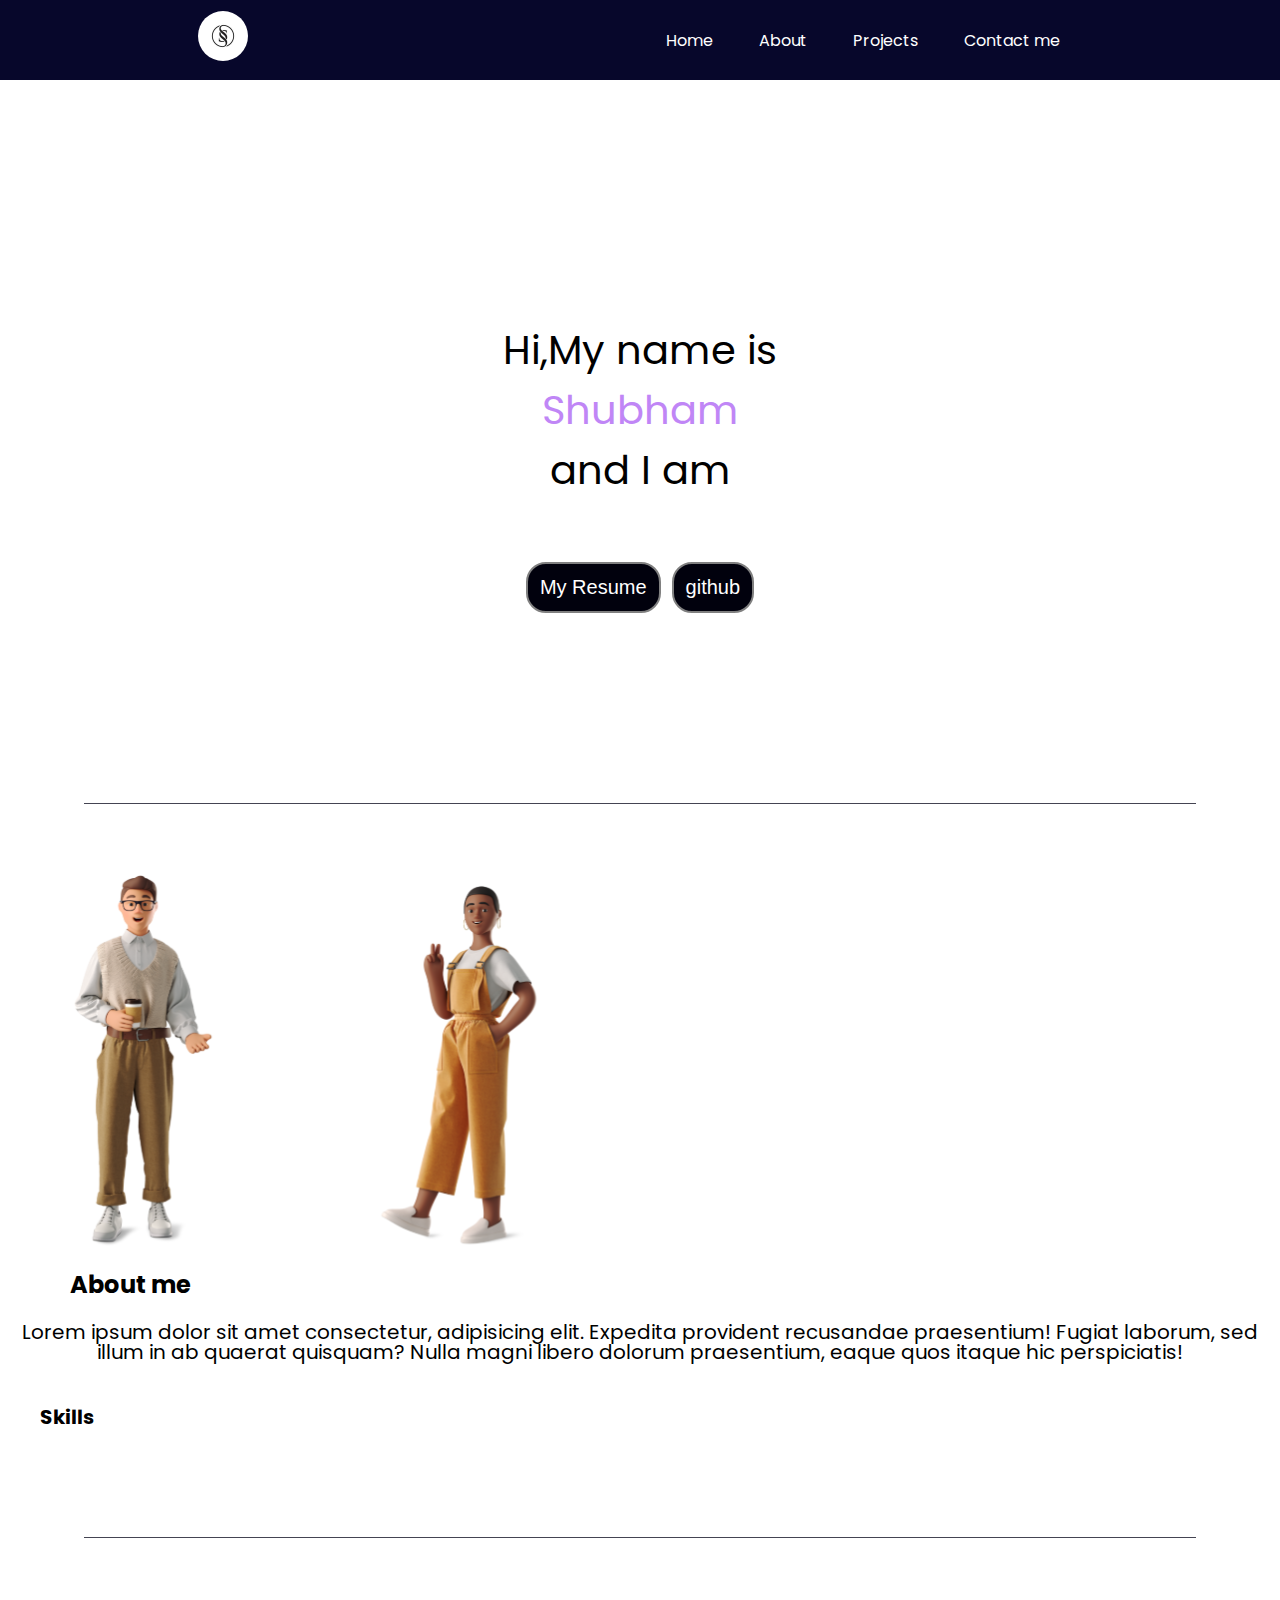
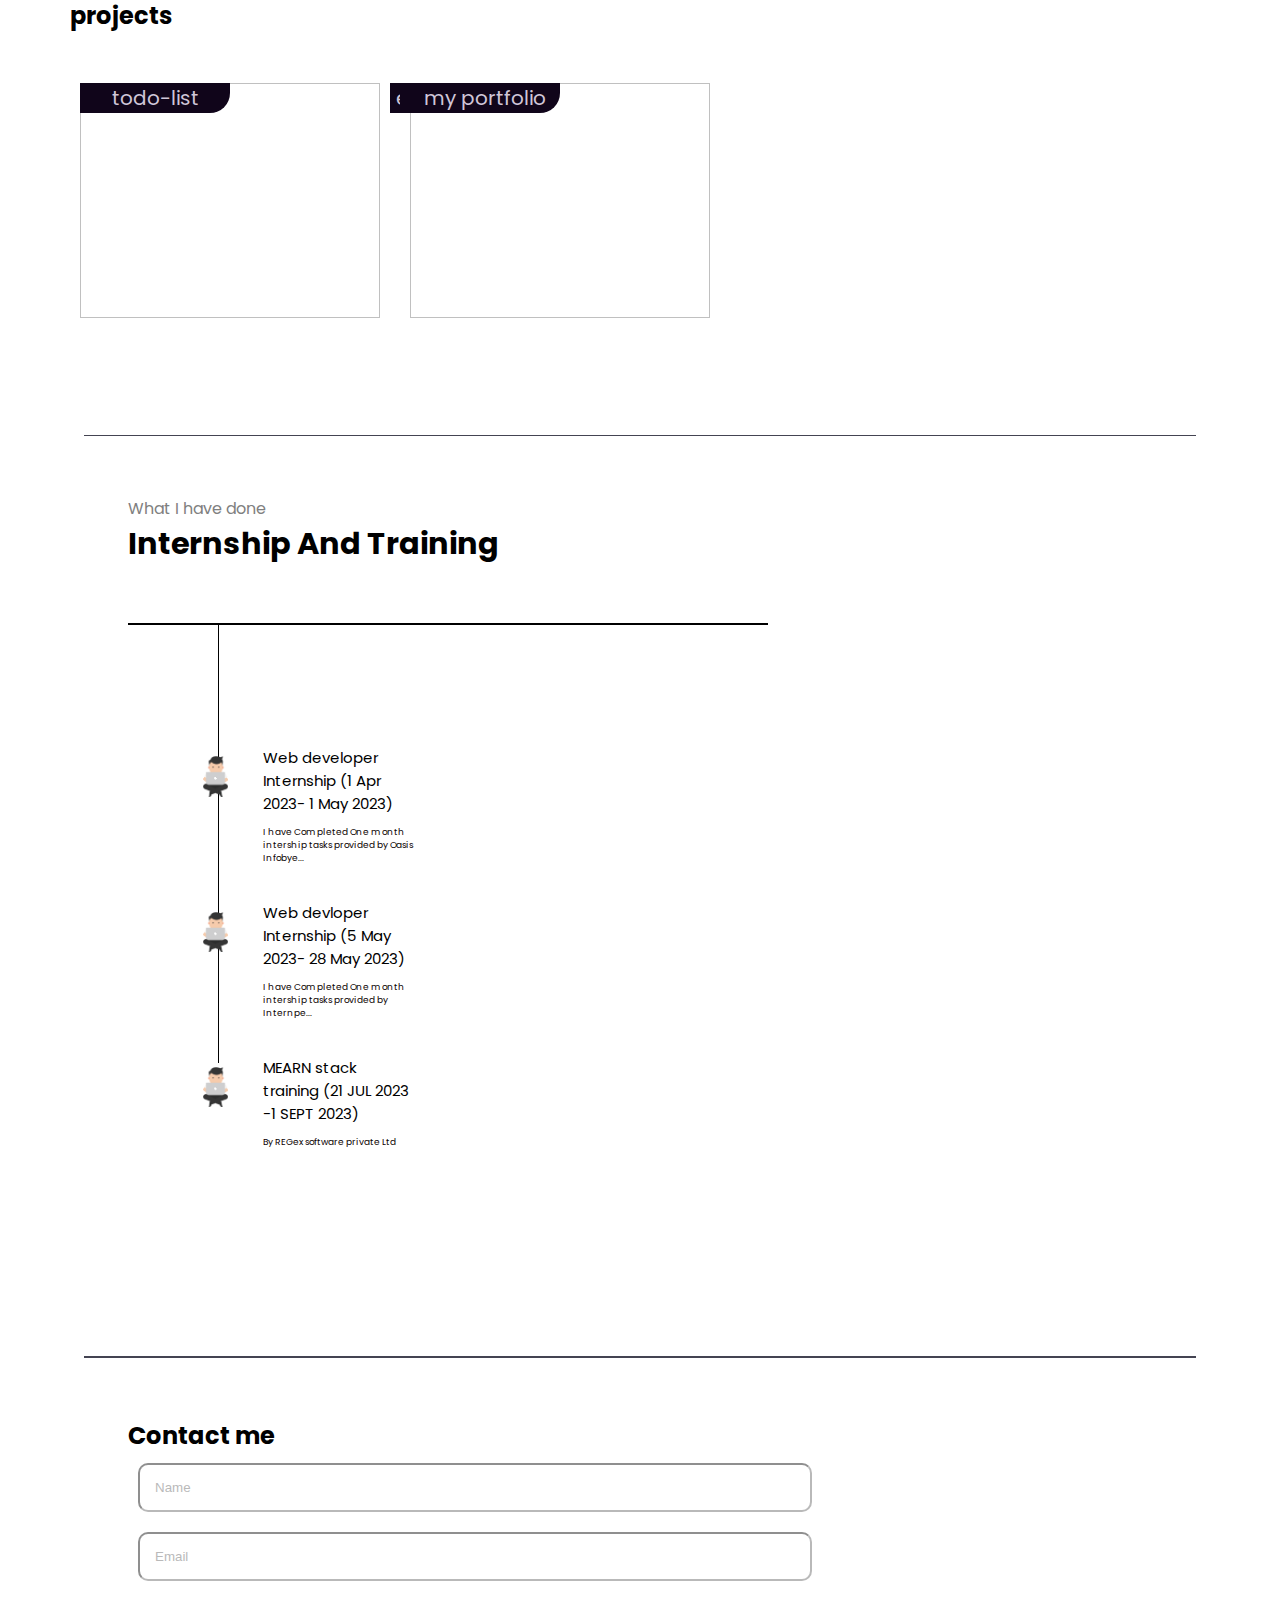
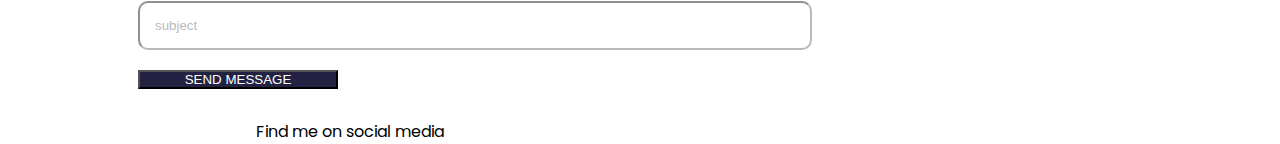
==== index.html @ 64f454f1 "portfolio" ====
<!DOCTYPE html>
<html lang="en">
<head>
    <meta charset="UTF-8">
    <meta http-equiv="X-UA-Compatible" content="IE=edge">
    <meta name="viewport" content="width=device-width, initial-scale=1.0">
    <title> Shubham's Portfolio</title>
           
    <script src="https://kit.fontawesome.com/75111acd86.js" 
    crossorigin="anonymous"></script>
    
    <link rel="preconnect" href="https://fonts.googleapis.com">
  <link rel="preconnect" href="https://fonts.gstatic.com" crossorigin>
  <link href="https://fonts.googleapis.com/css2?family=Poppins:wght@400;600;700&display=swap" rel="stylesheet">
    <link rel="stylesheet" href="portfolio.css">
</head>
<body>

      <!--header-->
    <header>
        <nav>
            <!-- for logo  -->
            <div class="left">
                <img src="logo.jpg" alt="">
                
            </div>
        
            <div class="right">
                <ul>
                    <li><a href="#home">Home</a></li>
                    <li><a href="#about">About</a></li>
                    <li><a href="#pro">Projects</a></li>
                    <li><a href="#contactme">Contact me</a></li>
                   
                </ul>
            </div>
        </nav>
    </header>


    <main>
            <!-- first section -->
        <section class="firstsection" id="home">
            <div class="leftsection">
                 <div> Hi,My name is </div><span class="purple">Shubham</span> 
                <div>and I am </div>
                <span id="element"></span>
                <div class="buttons">
                    <button class="btn" >  My Resume</button>
                    <button class="btn" >  github</button>

                </div>
            </div>
            <div class="rightsection">

                <img class="bgpng" src="https://camo.githubusercontent.com/a4c584bce1c41271485d28f92aaf9f581b3c88b68ca723b6edfd58b4ba988c2b/68747470733a2f2f63646e2e6472696262626c652e636f6d2f75736572732f313138373833362f73637265656e73686f74732f363533393432392f70726f6772616d65722e676966" alt="">
                <!-- <img class="bgpng" src="laptop.png" alt=""> -->

              

            </div>
        </section>

        <hr>

           <!-- middle section -->
        <section class="middlesection" id="about">
            <div>
                <img class="img" src="dev.svg" alt="">
            </div>

            <div>
                <h2>About me</h2>
                <p>Lorem ipsum dolor sit amet consectetur, adipisicing elit. Expedita provident recusandae praesentium! Fugiat laborum, sed illum in
                     ab quaerat quisquam? Nulla magni libero dolorum praesentium, eaque quos itaque hic perspiciatis!</p>
                
                <div class="skills">
                    <h3>Skills</h3>
                      <img src=" https://encrypted-tbn0.gstatic.com/images?q=tbn:ANd9GcSS9v00g4XP1X0sFzxp64FIBSIgchtoRkAZSj_fjzq75u16gd3RcOmWYHJazTTHc6WSt30&usqp=CAU" width="50px" alt="">
                      <img src="https://upload.wikimedia.org/wikipedia/commons/thumb/d/d5/CSS3_logo_and_wordmark.svg/340px-CSS3_logo_and_wordmark.svg.png" width="35px" alt="">
                      <img src="https://encrypted-tbn0.gstatic.com/images?q=tbn:ANd9GcRmNW7XohCY2rlS39deW3NdLZ9fqDgFup26L8UwXfOU&s" width="80px" alt="">
                      <img src="https://encrypted-tbn0.gstatic.com/images?q=tbn:ANd9GcQzqdHSGf24PaSDMDAZAe3RmXcbFrLlKqFUM5IkCUc&s" width="40px" alt="">
                </div>
                
                
            </div>
        </section>

                 <hr>

                 <!-- projects -->
                   <h2 id="pro">projects</h2>
                 <div class="projects" >
                     
                    <div class="project">
                        <div class="tag1">  todo-list </div>
                       <img src="https://foolishdeveloper.com/wp-content/uploads/2021/11/todo-list-javascript.jpg" height="235px" alt="">
                        
                    </div>
                    <div class="project">
                     <div class="tag1"> eccommerce</div>
                     <img src="https://colorlib.com/wp/wp-content/uploads/sites/2/capitalshop-free-template.jpg.webp" alt="">
                    </div>
                    <div class="project">
                     <div class="tag1">tribute</div>
                      <img src="https://colorlib.com/wp/wp-content/uploads/sites/2/constructed-free-template-353x278.jpg" alt="">
                    </div>
                    <div class="project">
                     <div class="tag1">my portfolio</div>
                     <img src="https://miro.medium.com/v2/resize:fit:828/format:webp/0*ZKDB6KSHr5rVBQv9.png" height="235px" alt="">
                    
                    </div>
                    
                </div>
                <hr>

          <!-- second section -->
          <section class="secondsection" >
            <span class="grey">What I have done </span>
            <h1>Internship And Training</h1>

           <div class="box">
             <div class="vertical">
                 <img class="img-top"src="NicePng_chandan-png_2666972.png" alt="">
                 <div class="verticaltitle">
                    Web developer Internship 
                     (1 Apr 2023- 1 May 2023)

                 </div>
                 <div class="verticaldesc">
                     I have Completed One month intership tasks provided 
                     by Oasis Infobye...
                 </div>
             </div>


             <div class="vertical">
                <img class="img-top"src="NicePng_chandan-png_2666972.png" alt="">
                <div class="verticaltitle">
                   Web devloper Internship 
                    (5 May 2023- 28 May 2023)

                </div>
                <div class="verticaldesc">
                    I have Completed One month intership tasks provided 
                    by Internpe...
                </div>
             </div>

                
             <div class="vertical">
                <img class="img-top"src="NicePng_chandan-png_2666972.png" alt="">
                <div class="verticaltitle">
                   MEARN stack training
                   (21 JUL 2023 -1 SEPT 2023)
                </div>
                <div class="verticaldesc">
                    By REGex software private Ltd
                </div>
            </div>
              
            </div>
          </section>
    </main>
        
    <hr>

    <div class="contact" id="contactme">
        <h2>Contact me</h2>
        

        <form action="">
         <input type="text" name="" id="" placeholder="Name">
         <input type="email" name="" id="" placeholder="Email">
         <input type="text" name="" id=""placeholder="subject">
         <button id="btn">SEND MESSAGE</button>
        </form>
         
        <div class="socialmedia">
            <p class="lastpara">Find me on social media</p>
            <i class="fa fa-facebook-official"></i>
            <i class="fa fa-instagram "></i>
            <i class="fa fa-twitter "></i>
            <i class="fa fa-linkedin "></i>

        
        
        </div>

        </div>
    

    
 <!-- for animation  -->
<script src="https://unpkg.com/typed.js@2.0.16/dist/typed.umd.js"></script>
<script>
    var typed = new Typed('#element', {
      strings: ['web developer', 'frontend developer'],
      typeSpeed: 50,
    });
  </script>

    
</body>
</html>
---- portfolio.css ----
*{
    margin: 0;
    padding: 0;
}

body{
    /* background-color: rgb(13, 3, 26); */
    background-color: white;
    color: rgb(252, 250, 250);
    font-family: 'Poppins',sans-serif;
}
nav{
    display: flex;
    justify-content: space-around;
    align-items: center;
    height: 80px;
    background-color: rgb(7, 7, 43);
    
}
nav ul{
    display: flex;
   justify-content: center;
}
nav ul li{
    list-style: none;
    margin: 0 23px;
}
nav ul li a{
    text-decoration: none;
    color: white;

}
 nav ul li a:hover{
    color: rgb(103, 103, 105);
    font-size: 1.04rem;
 }
.left{
    font-size: 1.5rem;
}
.left img{
    border-radius: 40px;
    
}
.firstsection{
    display: flex;
    justify-content: space-around;
    align-items: center;
    margin: 140px 0;    

}
.firstsection >div{
    width:30%;

}

.leftsection{
    font-size:2.5rem ;
    color: black;
  
}
.leftsection .buttons{
    padding: 50px 0px;
}
.leftsection .btn{
    background-color:rgb(1, 1, 13);
    color: white;
    border: 2px solid gray;
    padding: 12px;
    border-radius: 20px;
    font-size: 20px;
     cursor: pointer;
}

.rightsection img{
    width:100%;
    margin: 50px 0;
  

}
.purple{
    color: rgb(192, 134, 246);
}
.grey{
    color: gray;

}
#element{
    color: rgb(113, 71, 152);
}
.secondsection{
    max-width: 80vw;
    margin: auto;
    height: 80vh;
    color: black;
}
.secondsection h1{
    font-size: 1.9rem;
}
 hr{
border: 0;
background: #444452;
height: 1.2px;
margin: 60px 84px;
}
.secondsection .box{
background: black;
width: 60vw;
height: 2px;
margin: 56px 0;
display: flex;

}
.secondsection .vertical{
height: 93px;
width: 1px;
background-color: white;
margin: 0px 7vw;
background-color: black;

}
.img-top{
width: 25px;
position: relative;
top: -50px;
left: -15px;



}
.verticaltitle{
position: relative;
top: 75px;
width: 150px;
font-size: 15px;

 
}
.verticaldesc{
position: relative;
top: 86px;
color: rgb(11, 1, 1);
width: 150px;
font-size: 9px;
}
nav .left img{
width: 50px;
height: 50px;
}
.contact{
    display: flex;
    color: black;
    
}
.contact h2{
    margin-left: 10%;
}

.contact form{
    display: flex;
    flex-direction: column;
    margin-left: 10%;
    margin-bottom: 20px;

   }
   .contact form input{
    margin: 10px;
    width: 100%;
    padding: 15px;
    border-radius: 10px;
    opacity: 0.5;
   }
   .contact .socialmedia{
    margin-left: 20%;
    color: black;
   }
   #btn{
    background-color: #232242;
    width: 200px;
    color: white;
    margin: 10px;
   }
.middlesection{
    display: flex;
    color: black;

}
.middlesection .img{
    width: 500px;
    margin-left: 50px;
}
.middlesection h2{
    margin-bottom: 20px;
    color: black;
}
.middlesection p{
    font-size: 20px;
    line-height: 100%;
    color: black;

}
.projects{
    display: flex;
    flex-wrap: wrap;
    padding: 50px;
    margin-left: 30px;
   
   
}
.project img{
    width: 300px;
    
   margin-right:10px;

}
.tag1{
    position: absolute;
    background-color: rgb(16, 5, 26);
    color:rgb(207, 198, 216);
    width: 150px;
    height: 30px;
    text-align: center;
    font-size: 20px;
    /* background: transparent; */

    border-bottom-right-radius: 20px;
   }
h2{
    margin-left: 70px;
    color: black;
}
.skills {
    margin-top: 40px;
    /* text-align: center; */
    margin-left: 40px;

}
.skills h3{
    font-size: 20px;
    margin-bottom: 20px;
}

@media screen and (max-width: 1400px) {
  body{
    min-width: fit-content;
    
   
  }
  
  .middlesection{
    display: flex;
    flex-direction: column;
  }
   .middlesection p{
    text-align: center;
    margin: 0px 20px 0px 20px;
   }
 
  .box{
   
    flex-direction: column;
   }
   
   .secondsection .vertical{
    height: unset;
   }


  .verticaltitle , .verticaldesc{
    left: 45px;
    
    
  }

  .secondsection .box{
    width: 50vw;
  }

  .secondsection{
    height: 141vh;


  }
  .img-top {
    top: 133px;
  }

 
   .firstsection
   {
    
      flex-direction: column-reverse;
   }  

    .secondsection{
        height: 800px;
    }
  
   .leftsection{
     width: 100% !important;
     display: flex;
     flex-direction: column;
     justify-content: center;
     align-items: center;

   }
   .rightsection{
    width: 500px  !important;
    display: flex;
    justify-content: center;
   }
   .rightsection img{
    width: 45vw;
   }
   .contact{
    display: flex;
    flex-direction: column;
   }
   .contact form{
    width: 50%;
   }
   
   
    /* footer{
    display: none;
   } */
   /* footer{
    margin: 0;
   } */


   
}
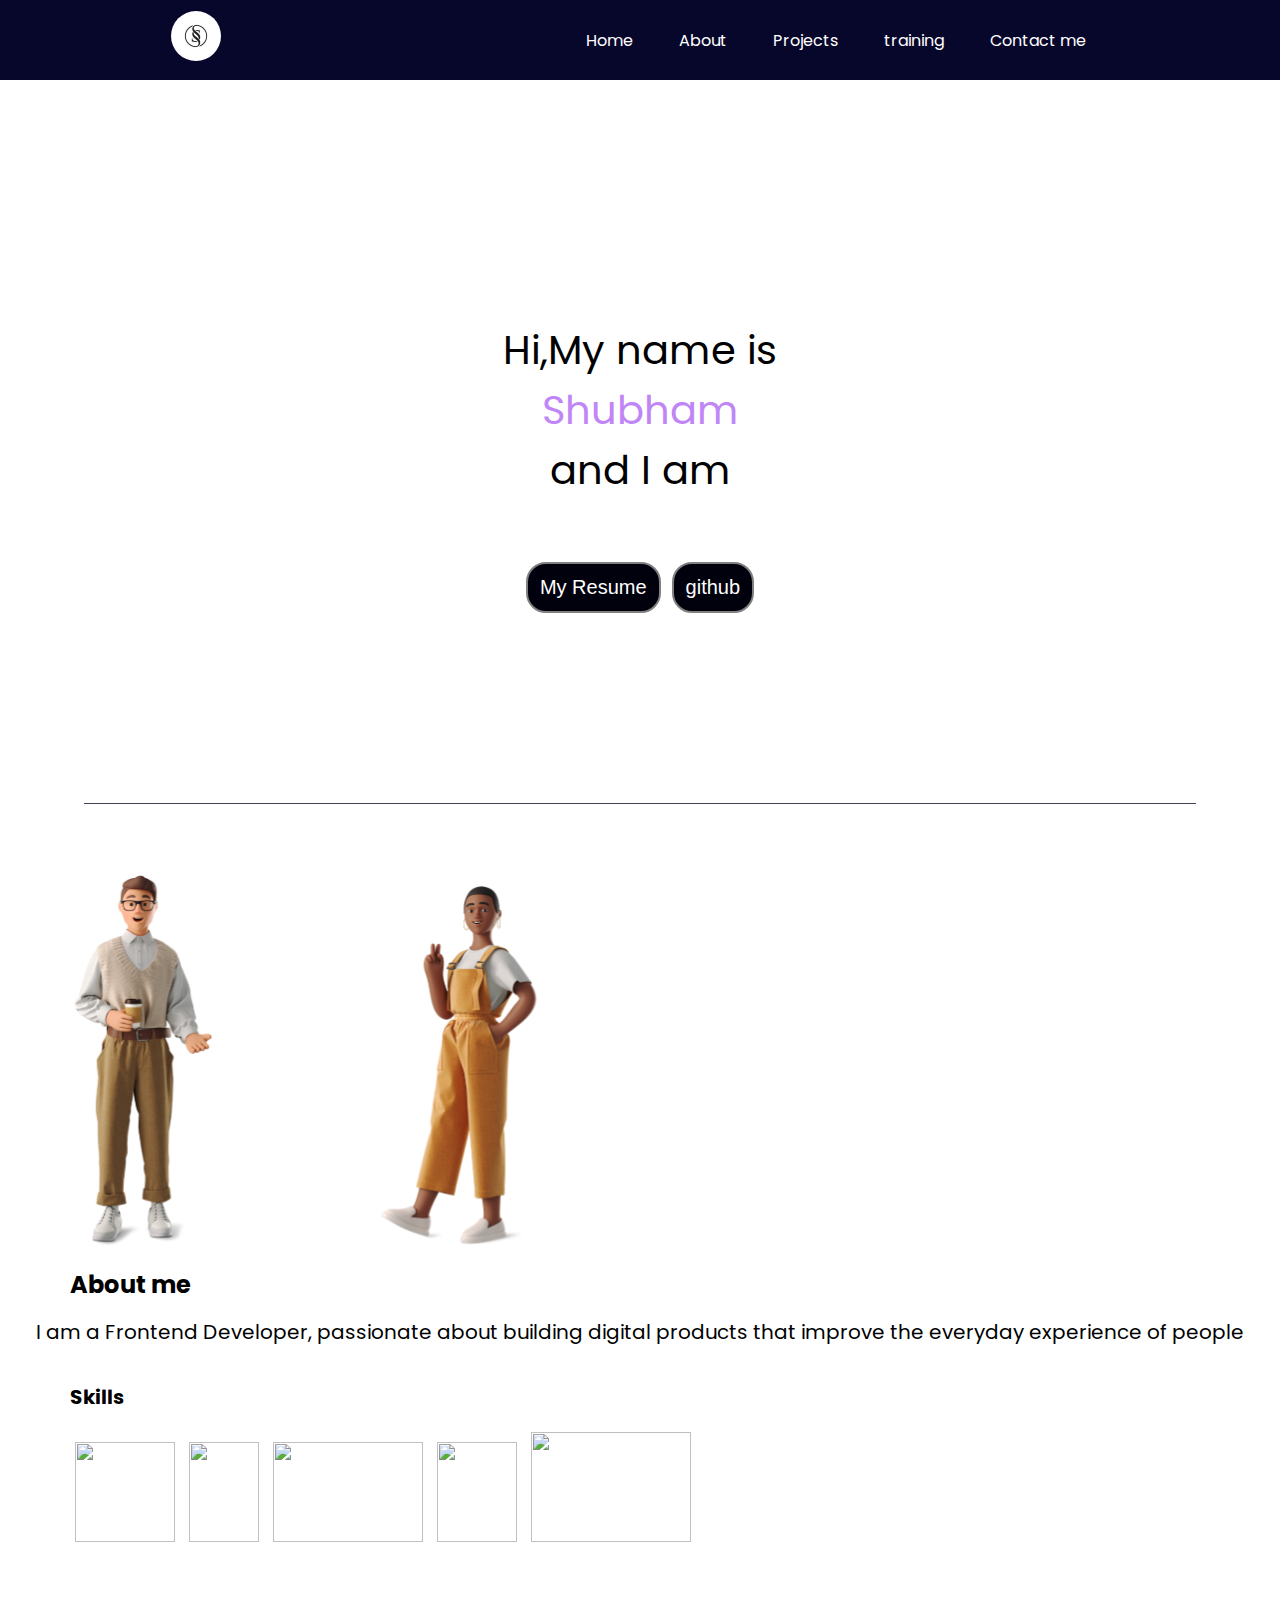
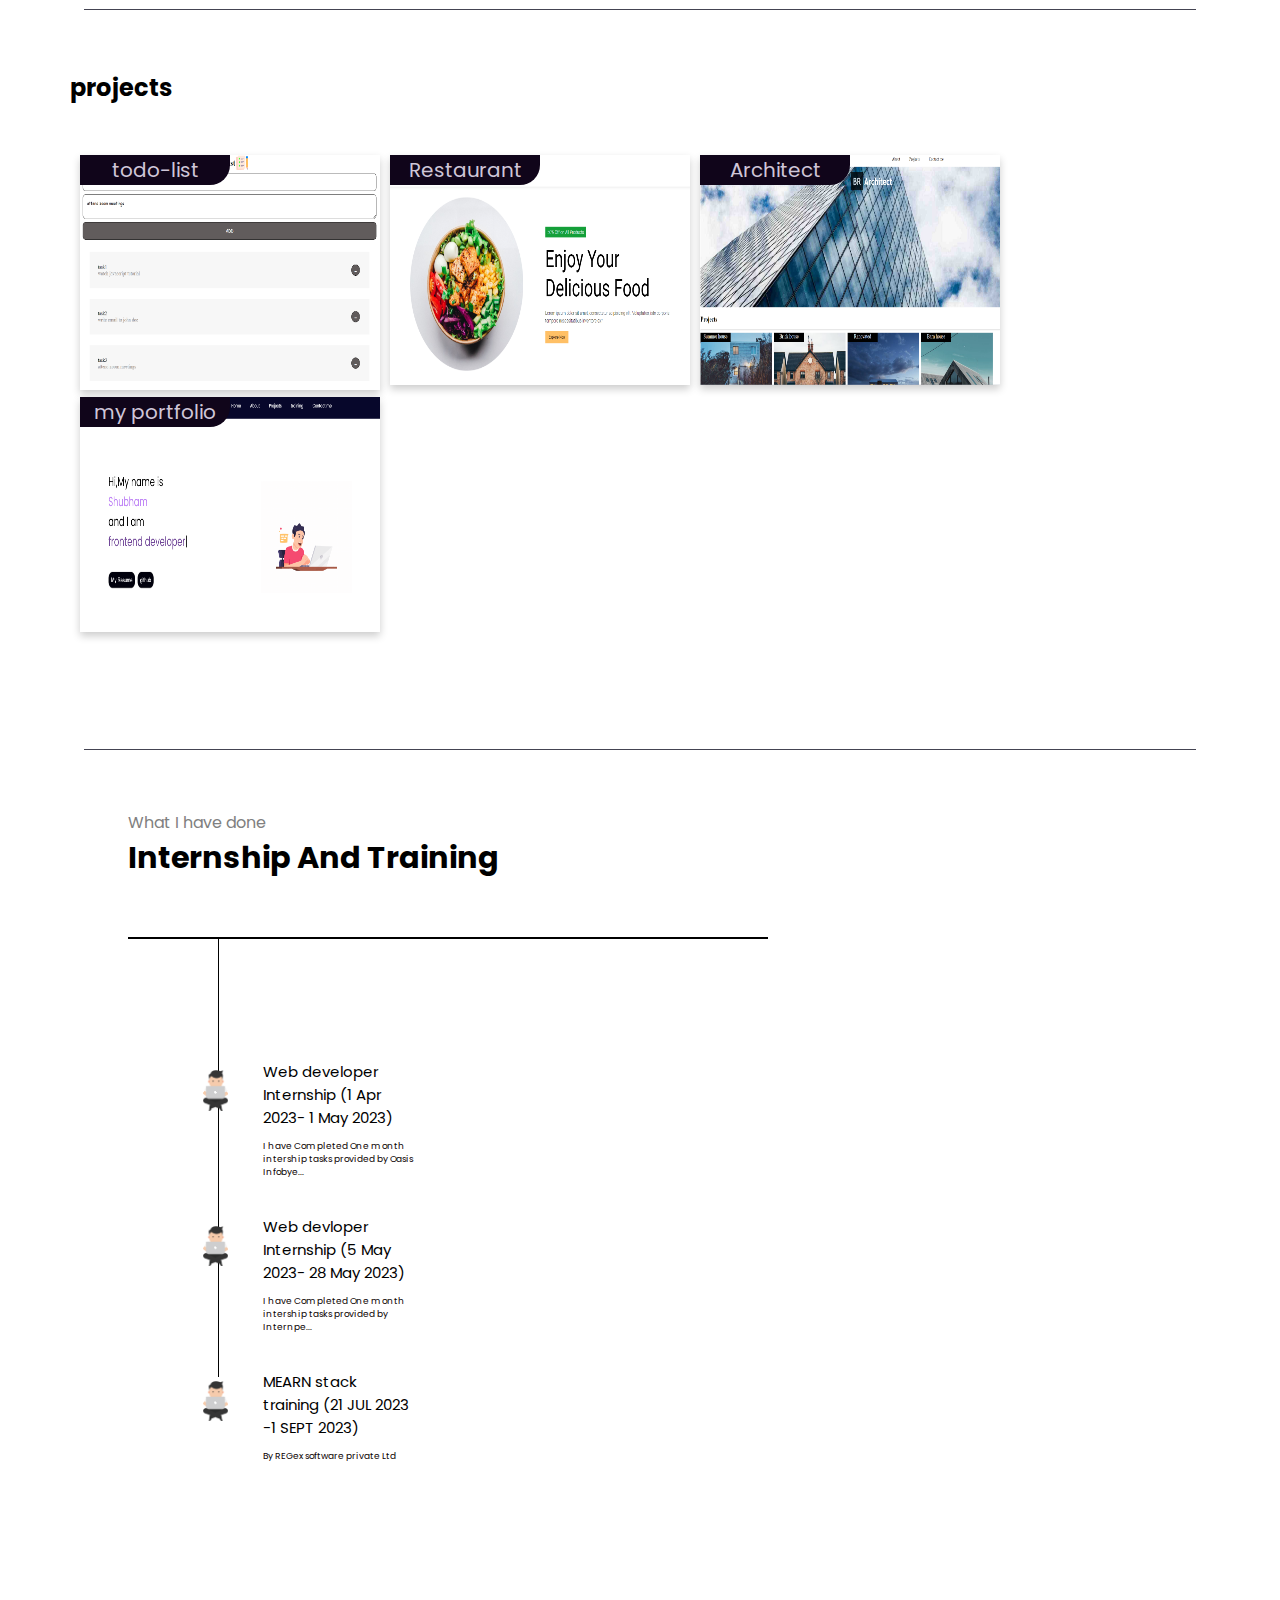
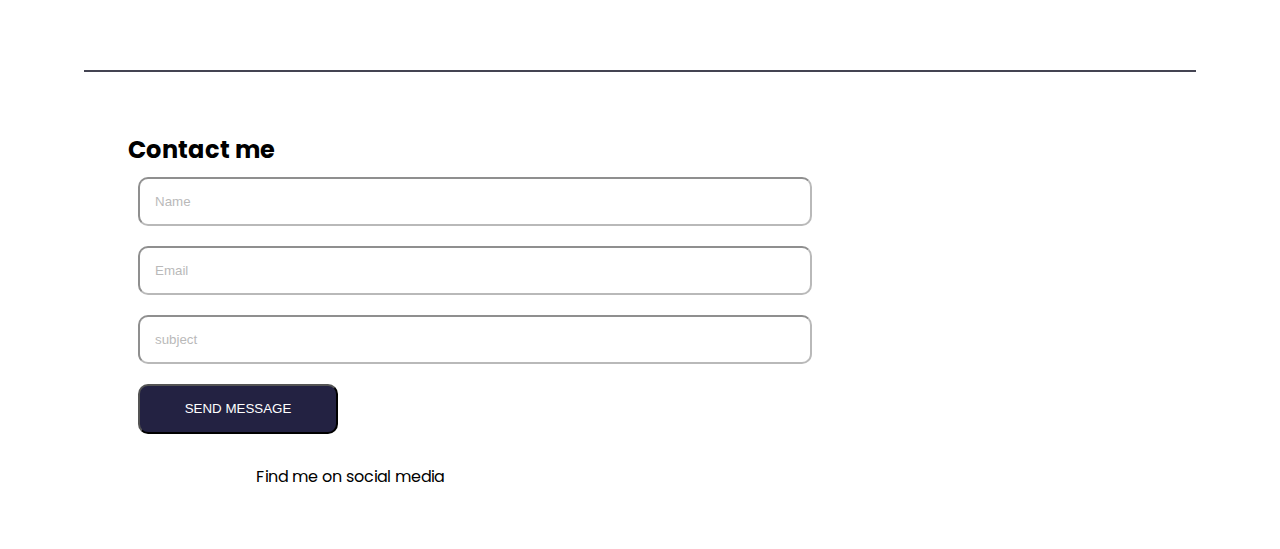
==== commit 4ef7da2e: "myportfolio" ====
--- a/index.html
+++ b/index.html
@@ -5,7 +5,8 @@
     <meta http-equiv="X-UA-Compatible" content="IE=edge">
     <meta name="viewport" content="width=device-width, initial-scale=1.0">
     <title> Shubham's Portfolio</title>
-           
+    
+
     <script src="https://kit.fontawesome.com/75111acd86.js" 
     crossorigin="anonymous"></script>
     
@@ -30,6 +31,7 @@
                     <li><a href="#home">Home</a></li>
                     <li><a href="#about">About</a></li>
                     <li><a href="#pro">Projects</a></li>
+                    <li><a href="#IT">training</a></li>
                     <li><a href="#contactme">Contact me</a></li>
                    
                 </ul>
@@ -46,9 +48,8 @@
                 <div>and I am </div>
                 <span id="element"></span>
                 <div class="buttons">
-                    <button class="btn" >  My Resume</button>
-                    <button class="btn" >  github</button>
-
+                <a href="https://drive.google.com/drive/folders/1egw8C_toEomxu6FBxacOXzfotg_rBlu9" target="_blank"><button class="btn" >  My Resume</button></a> 
+                <a href="https://github.com/shubham99298" target="_blank"><button class="btn" >  github</button></a>
                 </div>
             </div>
             <div class="rightsection">
@@ -69,17 +70,19 @@
                 <img class="img" src="dev.svg" alt="">
             </div>
 
-            <div>
+            <div class="mid">
                 <h2>About me</h2>
-                <p>Lorem ipsum dolor sit amet consectetur, adipisicing elit. Expedita provident recusandae praesentium! Fugiat laborum, sed illum in
-                     ab quaerat quisquam? Nulla magni libero dolorum praesentium, eaque quos itaque hic perspiciatis!</p>
+                <p> I am a Frontend Developer, passionate about building digital products that improve 
+                    the everyday experience of people
+                </p>
                 
                 <div class="skills">
                     <h3>Skills</h3>
-                      <img src=" https://encrypted-tbn0.gstatic.com/images?q=tbn:ANd9GcSS9v00g4XP1X0sFzxp64FIBSIgchtoRkAZSj_fjzq75u16gd3RcOmWYHJazTTHc6WSt30&usqp=CAU" width="50px" alt="">
-                      <img src="https://upload.wikimedia.org/wikipedia/commons/thumb/d/d5/CSS3_logo_and_wordmark.svg/340px-CSS3_logo_and_wordmark.svg.png" width="35px" alt="">
-                      <img src="https://encrypted-tbn0.gstatic.com/images?q=tbn:ANd9GcRmNW7XohCY2rlS39deW3NdLZ9fqDgFup26L8UwXfOU&s" width="80px" alt="">
-                      <img src="https://encrypted-tbn0.gstatic.com/images?q=tbn:ANd9GcQzqdHSGf24PaSDMDAZAe3RmXcbFrLlKqFUM5IkCUc&s" width="40px" alt="">
+                      <img src=" https://encrypted-tbn0.gstatic.com/images?q=tbn:ANd9GcSS9v00g4XP1X0sFzxp64FIBSIgchtoRkAZSj_fjzq75u16gd3RcOmWYHJazTTHc6WSt30&usqp=CAU" width="100px" height="100px" alt="">
+                      <img src="https://upload.wikimedia.org/wikipedia/commons/thumb/d/d5/CSS3_logo_and_wordmark.svg/340px-CSS3_logo_and_wordmark.svg.png" width="70px" height="100px" alt="">
+                      <img src="https://encrypted-tbn0.gstatic.com/images?q=tbn:ANd9GcRmNW7XohCY2rlS39deW3NdLZ9fqDgFup26L8UwXfOU&s" width="150px" height="100px" alt="">
+                      <img src="https://encrypted-tbn0.gstatic.com/images?q=tbn:ANd9GcQzqdHSGf24PaSDMDAZAe3RmXcbFrLlKqFUM5IkCUc&s" width="80px" height="100px" alt="">
+                      <img src="https://encrypted-tbn0.gstatic.com/images?q=tbn:ANd9GcQ0fX20XZ9WcCiM-_EINcthKnrldIsA2nNKAi77uAVmuxheapimECkmuEs2xebuUDx24s0&usqp=CAU"  width="160px" height="110px"alt="">
                 </div>
                 
                 
@@ -94,20 +97,20 @@
                      
                     <div class="project">
                         <div class="tag1">  todo-list </div>
-                       <img src="https://foolishdeveloper.com/wp-content/uploads/2021/11/todo-list-javascript.jpg" height="235px" alt="">
+                       <img src="project1.png" height="235px" alt="">
                         
                     </div>
                     <div class="project">
-                     <div class="tag1"> eccommerce</div>
-                     <img src="https://colorlib.com/wp/wp-content/uploads/sites/2/capitalshop-free-template.jpg.webp" alt="">
-                    </div>
-                    <div class="project">
-                     <div class="tag1">tribute</div>
-                      <img src="https://colorlib.com/wp/wp-content/uploads/sites/2/constructed-free-template-353x278.jpg" alt="">
+                     <div class="tag1">Restaurant</div>
+                     <img src="project2.png" height="230px" alt="">
+                    </div>
+                    <div class="project">
+                     <div class="tag1">Architect</div>
+                      <img src="project3.png"  height="230px" alt="">
                     </div>
                     <div class="project">
                      <div class="tag1">my portfolio</div>
-                     <img src="https://miro.medium.com/v2/resize:fit:828/format:webp/0*ZKDB6KSHr5rVBQv9.png" height="235px" alt="">
+                     <img src="project4.png" height="235px" alt="">
                     
                     </div>
                     
@@ -115,7 +118,7 @@
                 <hr>
 
           <!-- second section -->
-          <section class="secondsection" >
+          <section class="secondsection" id="IT" >
             <span class="grey">What I have done </span>
             <h1>Internship And Training</h1>
 
@@ -169,20 +172,21 @@
         <h2>Contact me</h2>
         
 
-        <form action="">
-         <input type="text" name="" id="" placeholder="Name">
-         <input type="email" name="" id="" placeholder="Email">
+        
+        <form >
+         <input type="text" name="" id="" placeholder="Name" required>
+         <input type="email" name="" id="" placeholder="Email" required>
          <input type="text" name="" id=""placeholder="subject">
          <button id="btn">SEND MESSAGE</button>
         </form>
          
         <div class="socialmedia">
             <p class="lastpara">Find me on social media</p>
-            <i class="fa fa-facebook-official"></i>
-            <i class="fa fa-instagram "></i>
-            <i class="fa fa-twitter "></i>
-            <i class="fa fa-linkedin "></i>
-
+           <a href="https://www.facebook.com" > <i class="fa fa-facebook-official" style="font-size: 40px; margin: 10px;  "> </i></a> 
+           <a href="https://www.instagram.com/"> <i class="fa fa-instagram" style="font-size: 40px; margin: 10px; color: rgb(173, 68, 86); "></i></a>
+           <a href="https://twitter.com/home"> <i class="fa fa-twitter " style="font-size: 40px; margin: 10px; color: rgb(71, 71, 147);"></i></a>
+         
+        <a href="https://www.linkedin.com/in/shubham-kumar-sharma-a19388216/"><i class="fa fa-linkedin" style="font-size: 40px; margin: 10px; color: rgb(43, 89, 104);"></i></a>
         
         
         </div>
@@ -192,12 +196,15 @@
 
     
  <!-- for animation  -->
+ 
 <script src="https://unpkg.com/typed.js@2.0.16/dist/typed.umd.js"></script>
 <script>
     var typed = new Typed('#element', {
       strings: ['web developer', 'frontend developer'],
       typeSpeed: 50,
     });
+
+      
   </script>
 
     
--- a/portfolio.css
+++ b/portfolio.css
@@ -176,6 +176,8 @@
    #btn{
     background-color: #232242;
     width: 200px;
+    height: 50px;
+    border-radius: 10px;
     color: white;
     margin: 10px;
    }
@@ -196,6 +198,8 @@
     font-size: 20px;
     line-height: 100%;
     color: black;
+    margin-left: 70px;
+
 
 }
 .projects{
@@ -210,6 +214,8 @@
     width: 300px;
     
    margin-right:10px;
+   /* border: 1px solid gray ; */
+   box-shadow:  0 4px 8px 0 rgba(0,0,0,0.2);
 
 }
 .tag1{
@@ -231,12 +237,16 @@
 .skills {
     margin-top: 40px;
     /* text-align: center; */
-    margin-left: 40px;
+    margin-left: 70px;
+    
 
 }
 .skills h3{
     font-size: 20px;
     margin-bottom: 20px;
+}
+.skills img{
+    margin: 0 5px;
 }
 
 @media screen and (max-width: 1400px) {
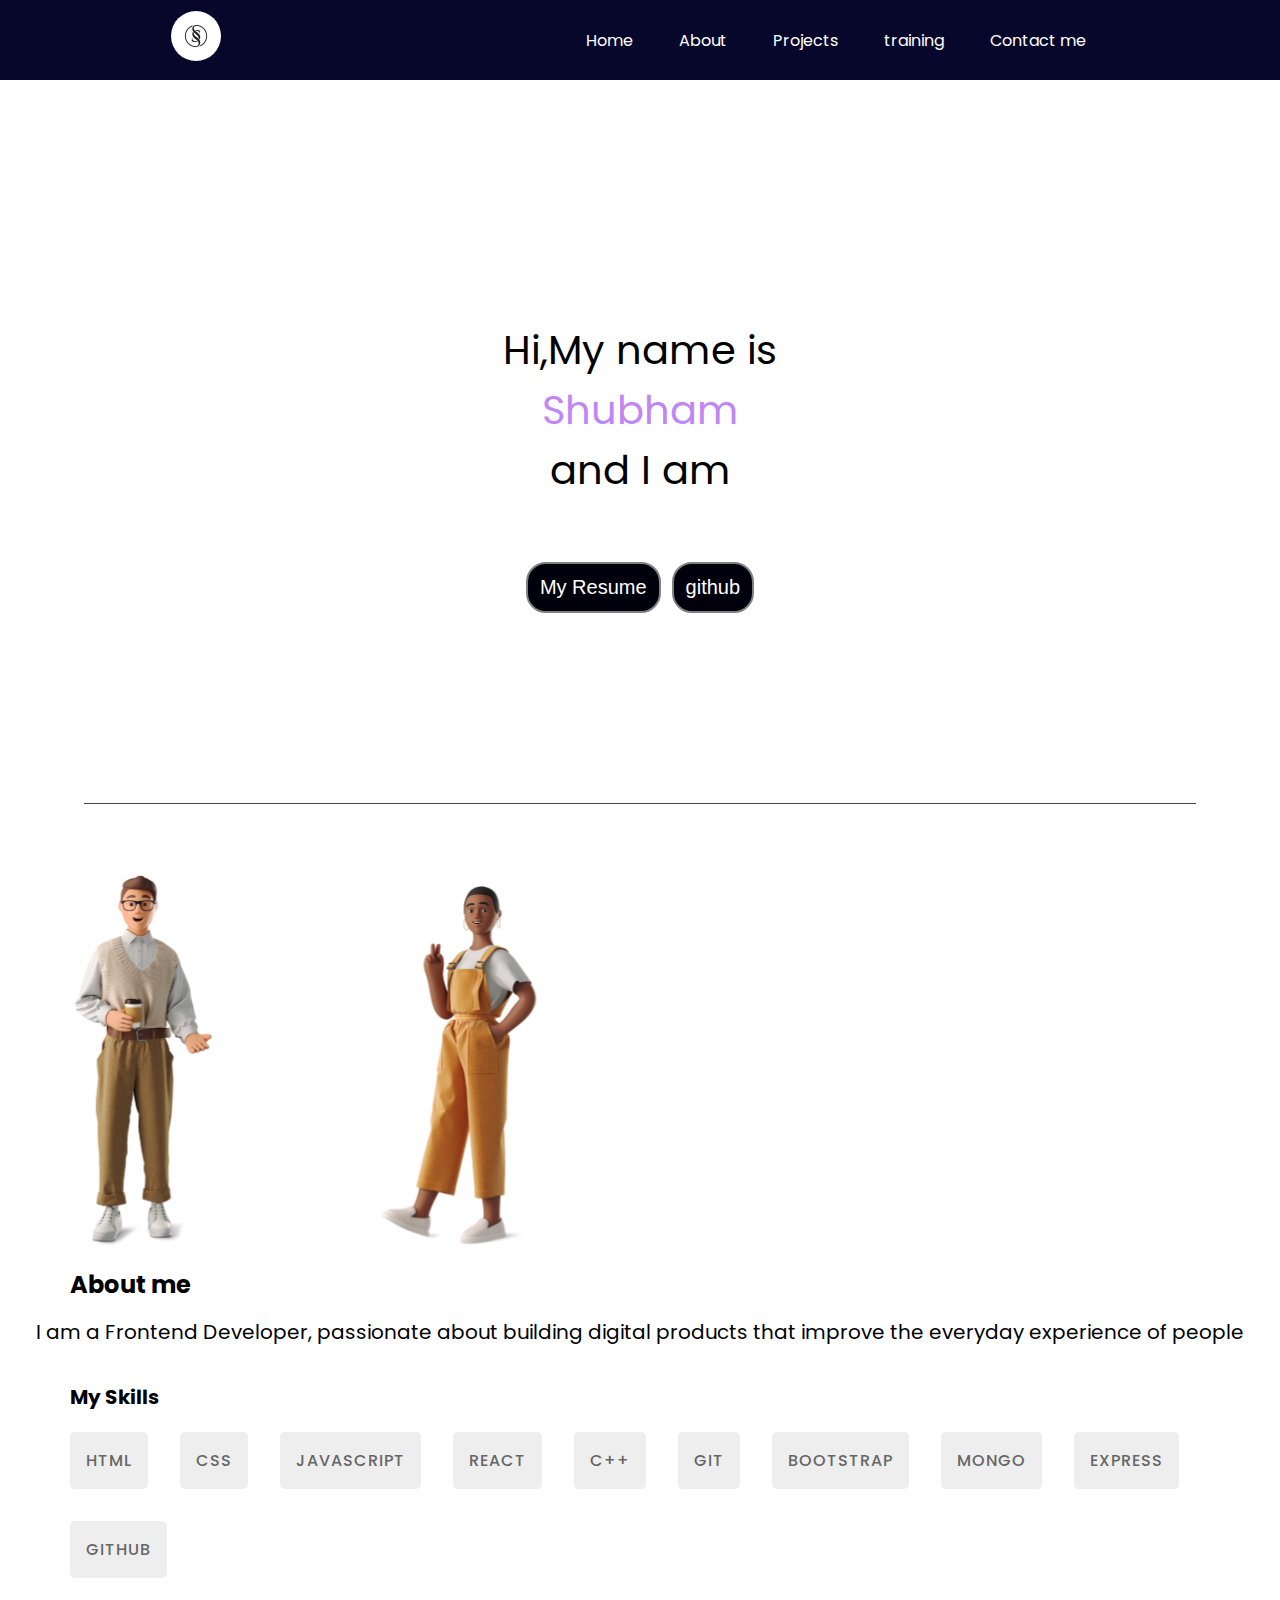
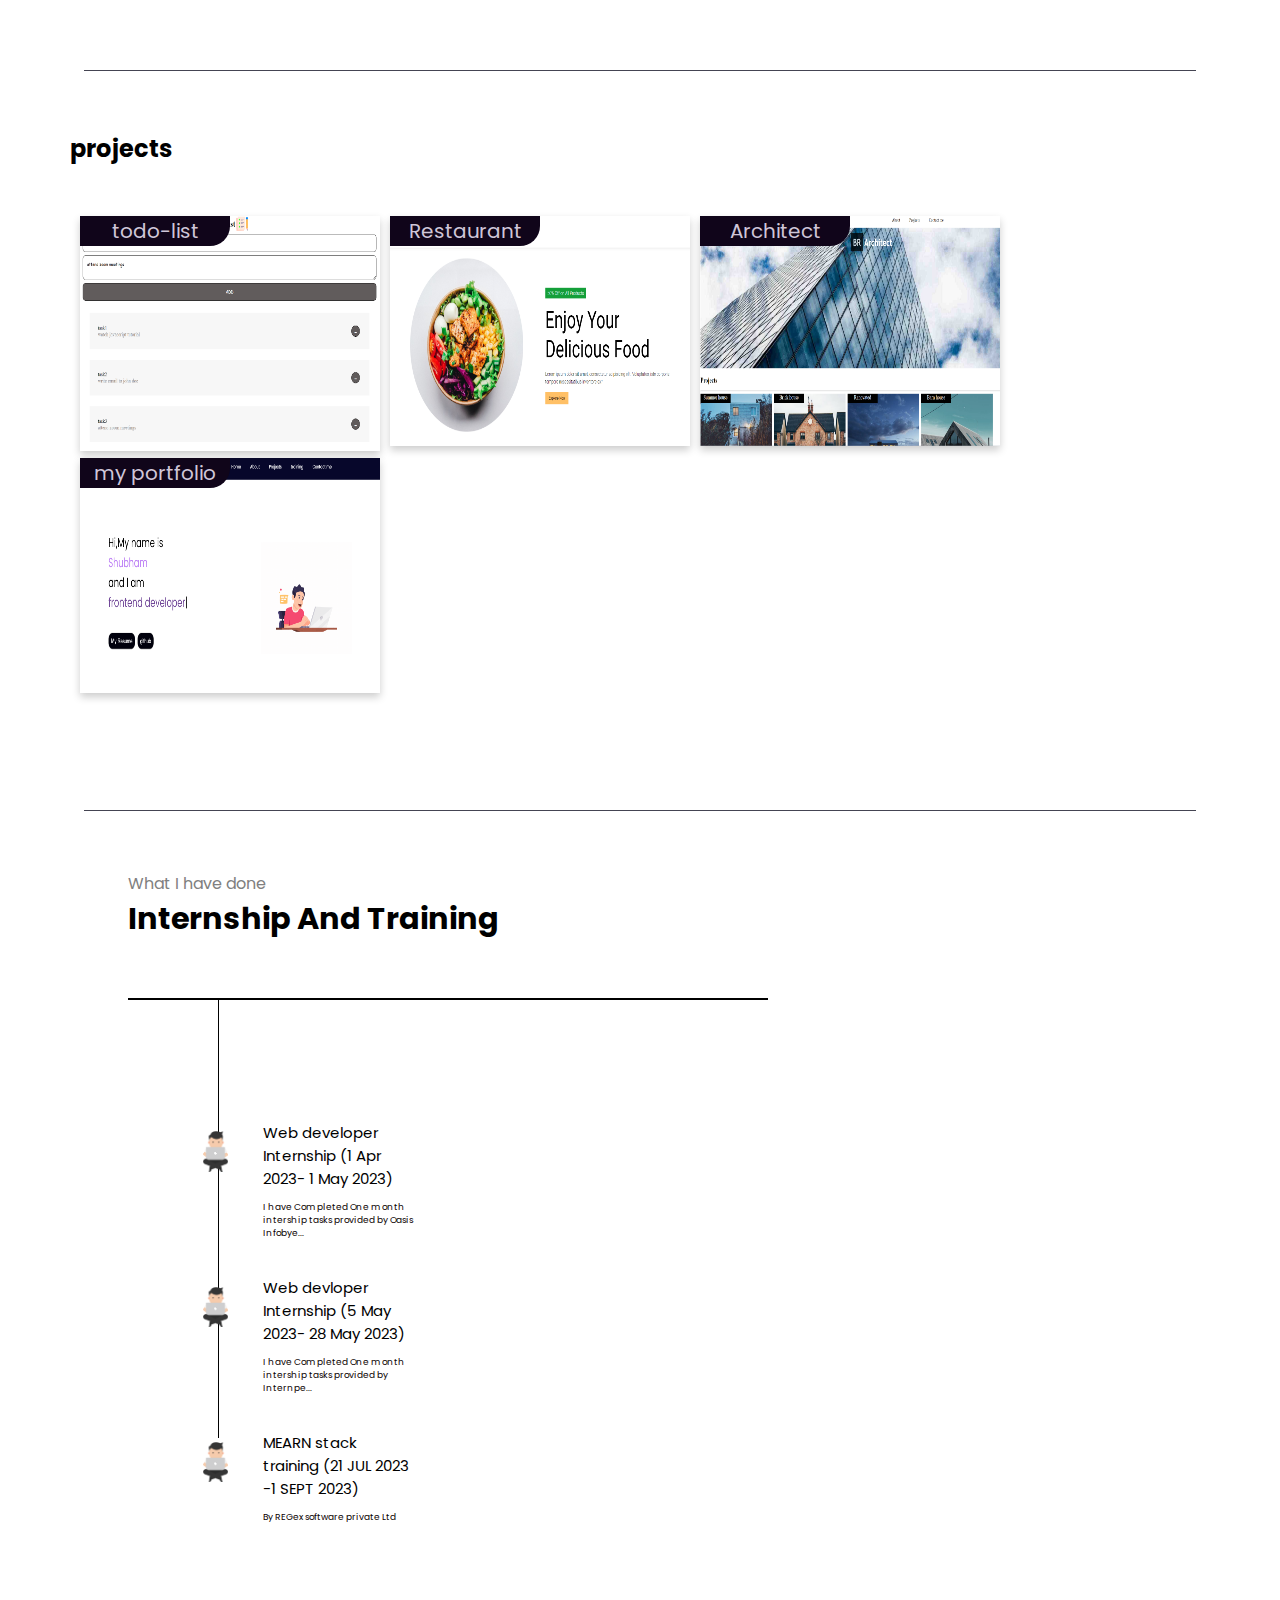
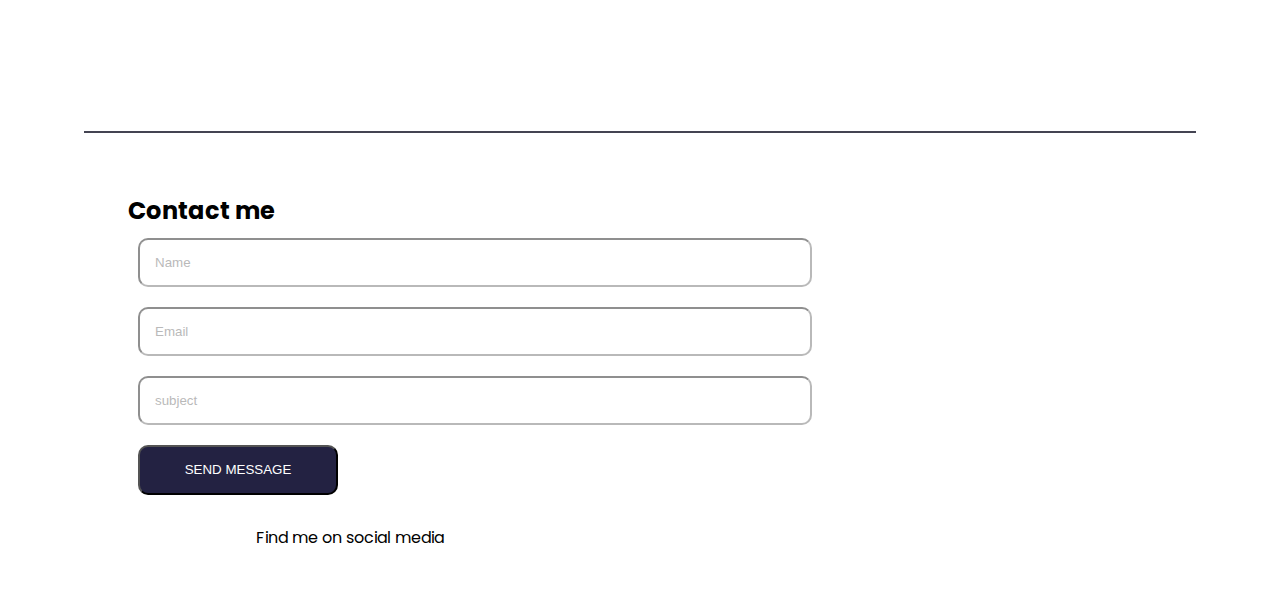
==== commit 253c221a: "portfolio" ====
--- a/index.html
+++ b/index.html
@@ -4,6 +4,7 @@
     <meta charset="UTF-8">
     <meta http-equiv="X-UA-Compatible" content="IE=edge">
     <meta name="viewport" content="width=device-width, initial-scale=1.0">
+    <meta name="google-site-verification" content="9yphw4gdTj6o2eF25hhFSk9VYmwEzTuxfteB_8mxqes" />
     <title> Shubham's Portfolio</title>
     
 
@@ -75,14 +76,24 @@
                 <p> I am a Frontend Developer, passionate about building digital products that improve 
                     the everyday experience of people
                 </p>
-                
+              
                 <div class="skills">
-                    <h3>Skills</h3>
-                      <img src=" https://encrypted-tbn0.gstatic.com/images?q=tbn:ANd9GcSS9v00g4XP1X0sFzxp64FIBSIgchtoRkAZSj_fjzq75u16gd3RcOmWYHJazTTHc6WSt30&usqp=CAU" width="100px" height="100px" alt="">
-                      <img src="https://upload.wikimedia.org/wikipedia/commons/thumb/d/d5/CSS3_logo_and_wordmark.svg/340px-CSS3_logo_and_wordmark.svg.png" width="70px" height="100px" alt="">
-                      <img src="https://encrypted-tbn0.gstatic.com/images?q=tbn:ANd9GcRmNW7XohCY2rlS39deW3NdLZ9fqDgFup26L8UwXfOU&s" width="150px" height="100px" alt="">
-                      <img src="https://encrypted-tbn0.gstatic.com/images?q=tbn:ANd9GcQzqdHSGf24PaSDMDAZAe3RmXcbFrLlKqFUM5IkCUc&s" width="80px" height="100px" alt="">
-                      <img src="https://encrypted-tbn0.gstatic.com/images?q=tbn:ANd9GcQ0fX20XZ9WcCiM-_EINcthKnrldIsA2nNKAi77uAVmuxheapimECkmuEs2xebuUDx24s0&usqp=CAU"  width="160px" height="110px"alt="">
+                    <h3 class="heading-quaternary about__heading-quaternary">
+                        My Skills
+                      </h3>
+                      <ul class="about__skills">
+                        <li class="about__skill">html</li>
+                        <li class="about__skill">css</li>
+                        <li class="about__skill">javascript</li>
+                        <li class="about__skill">react</li>
+                        <li class="about__skill">c++</li>
+                        <li class="about__skill">git</li>
+                        <li class="about__skill">Bootstrap</li>
+                        <li class="about__skill">Mongo</li>
+                        <li class="about__skill">Express</li>
+                        <li class="about__skill">github</li>
+                       
+                      </ul>
                 </div>
                 
                 
@@ -98,7 +109,7 @@
                     <div class="project">
                         <div class="tag1">  todo-list </div>
                        <img src="project1.png" height="235px" alt="">
-                        
+
                     </div>
                     <div class="project">
                      <div class="tag1">Restaurant</div>
--- a/portfolio.css
+++ b/portfolio.css
@@ -238,6 +238,7 @@
     margin-top: 40px;
     /* text-align: center; */
     margin-left: 70px;
+     
     
 
 }
@@ -245,10 +246,30 @@
     font-size: 20px;
     margin-bottom: 20px;
 }
-.skills img{
-    margin: 0 5px;
-}
-
+
+
+.about__skill {
+    font-size: 1rem;
+    text-transform: uppercase;
+    letter-spacing: 1px;
+    padding: 1rem 1rem;
+    margin-right: 2rem;
+    margin-bottom: 2rem;
+    list-style: none;
+  
+    background: #eee;
+    color: #666;
+    border-radius: 5px;
+    font-weight: 500;
+  }
+  .about__skills {
+    display: flex;
+    flex-wrap: wrap;
+  }
+  .about__skills li:hover{
+    color: white;
+    background-color: rgb(17, 6, 28);
+  }
 @media screen and (max-width: 1400px) {
   body{
     min-width: fit-content;
@@ -328,7 +349,7 @@
    .contact form{
     width: 50%;
    }
-   
+
    
     /* footer{
     display: none;
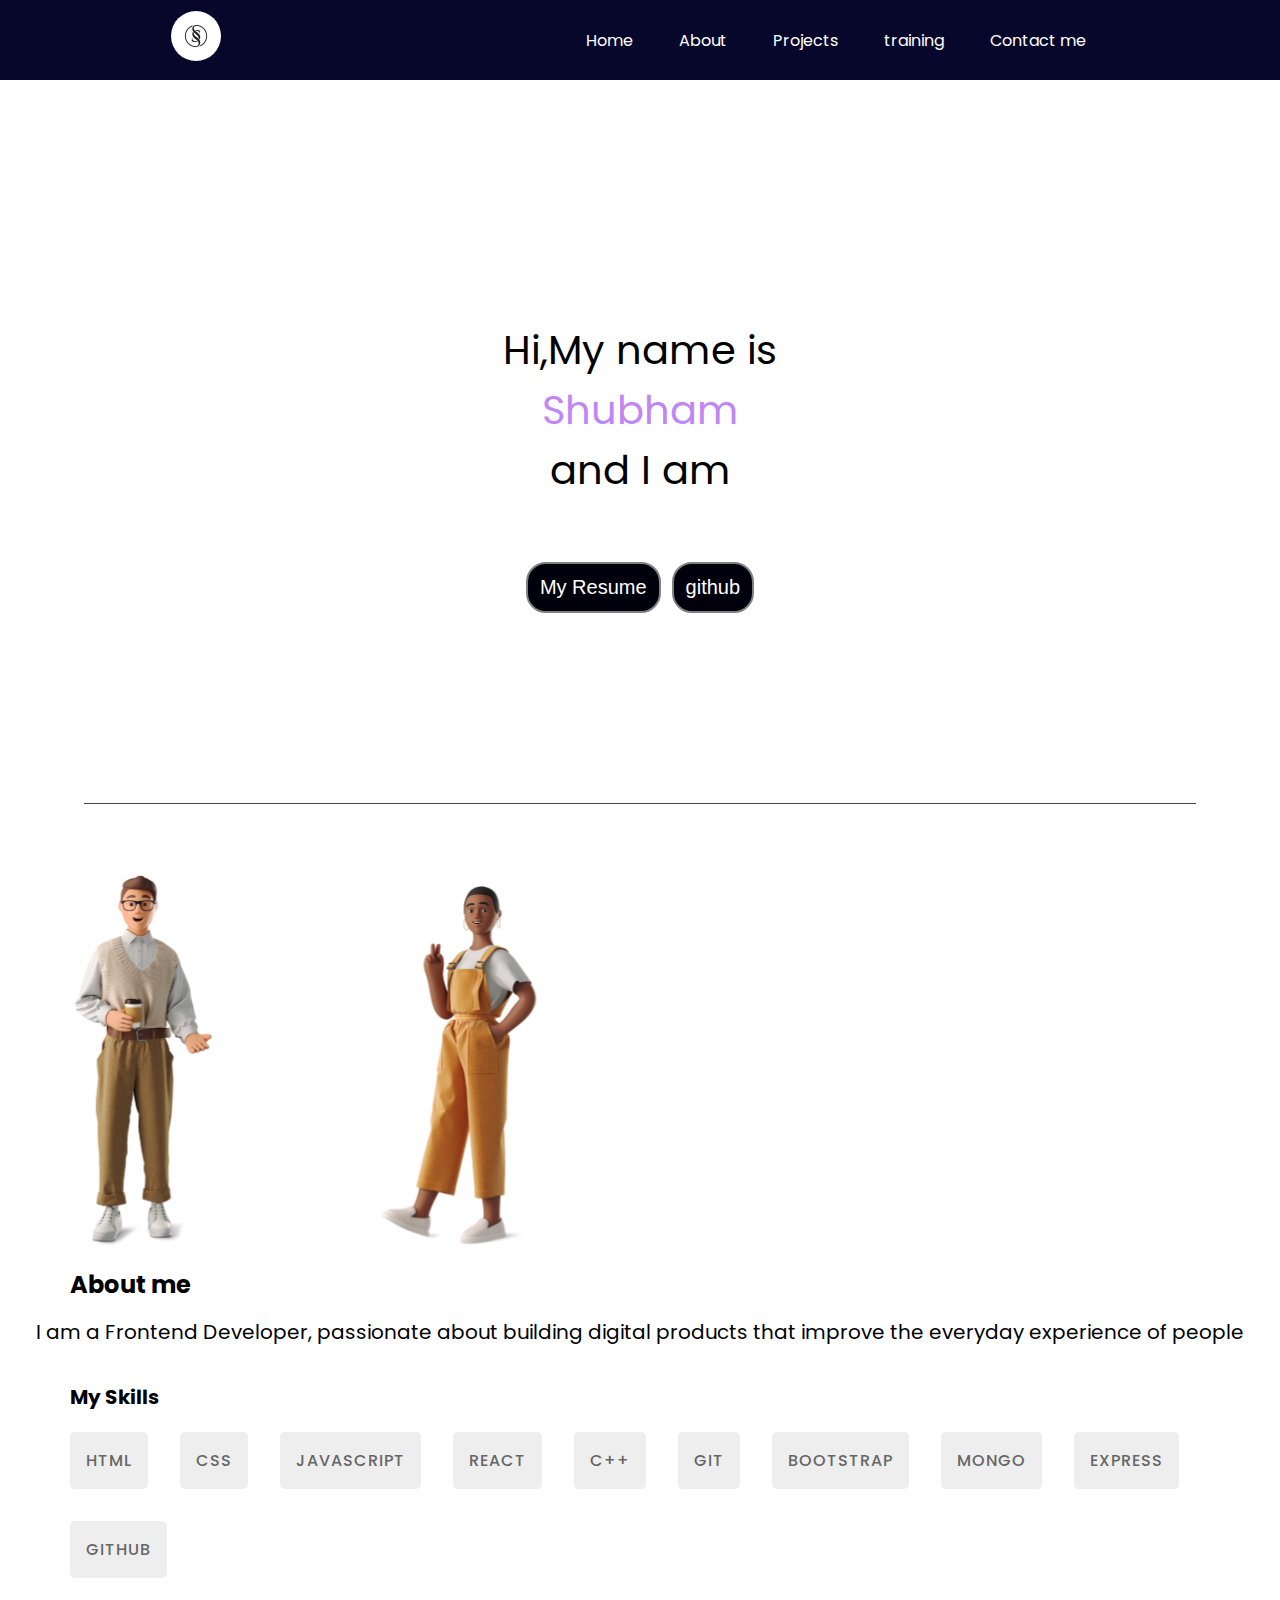
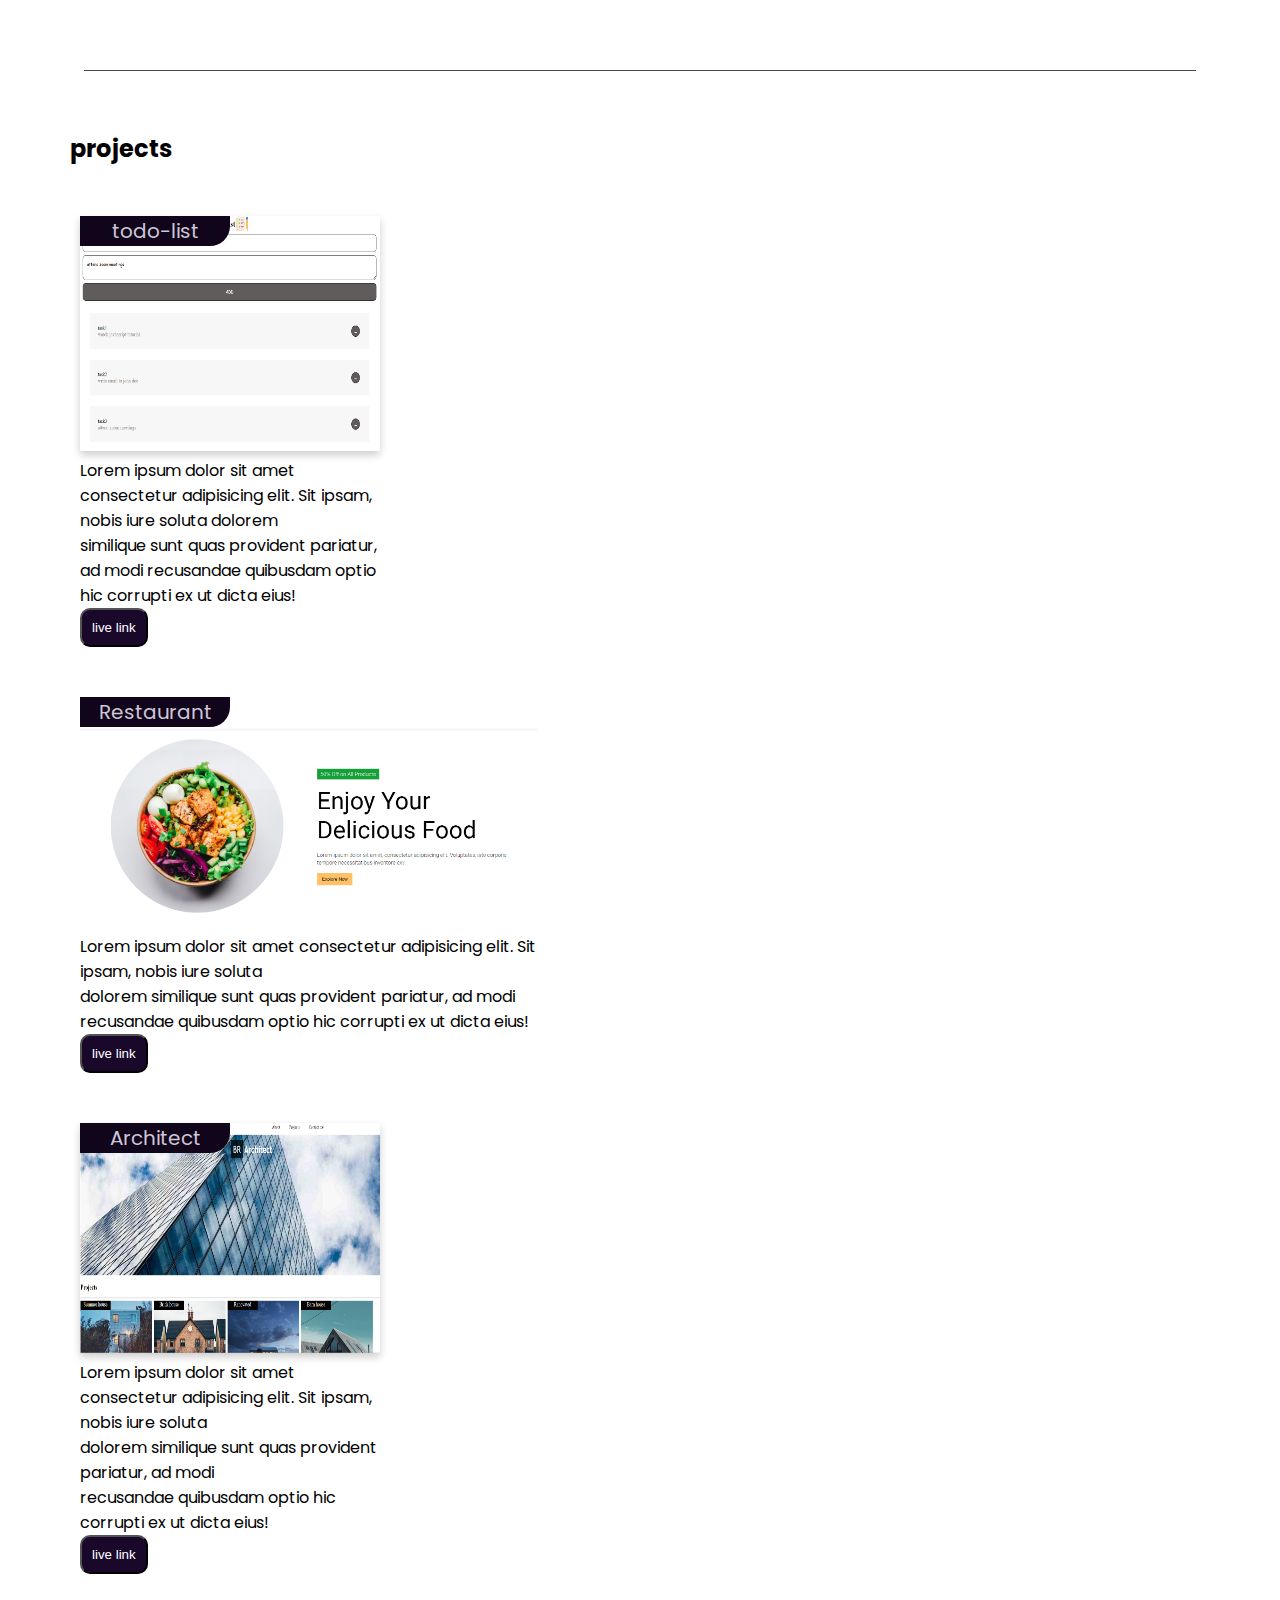
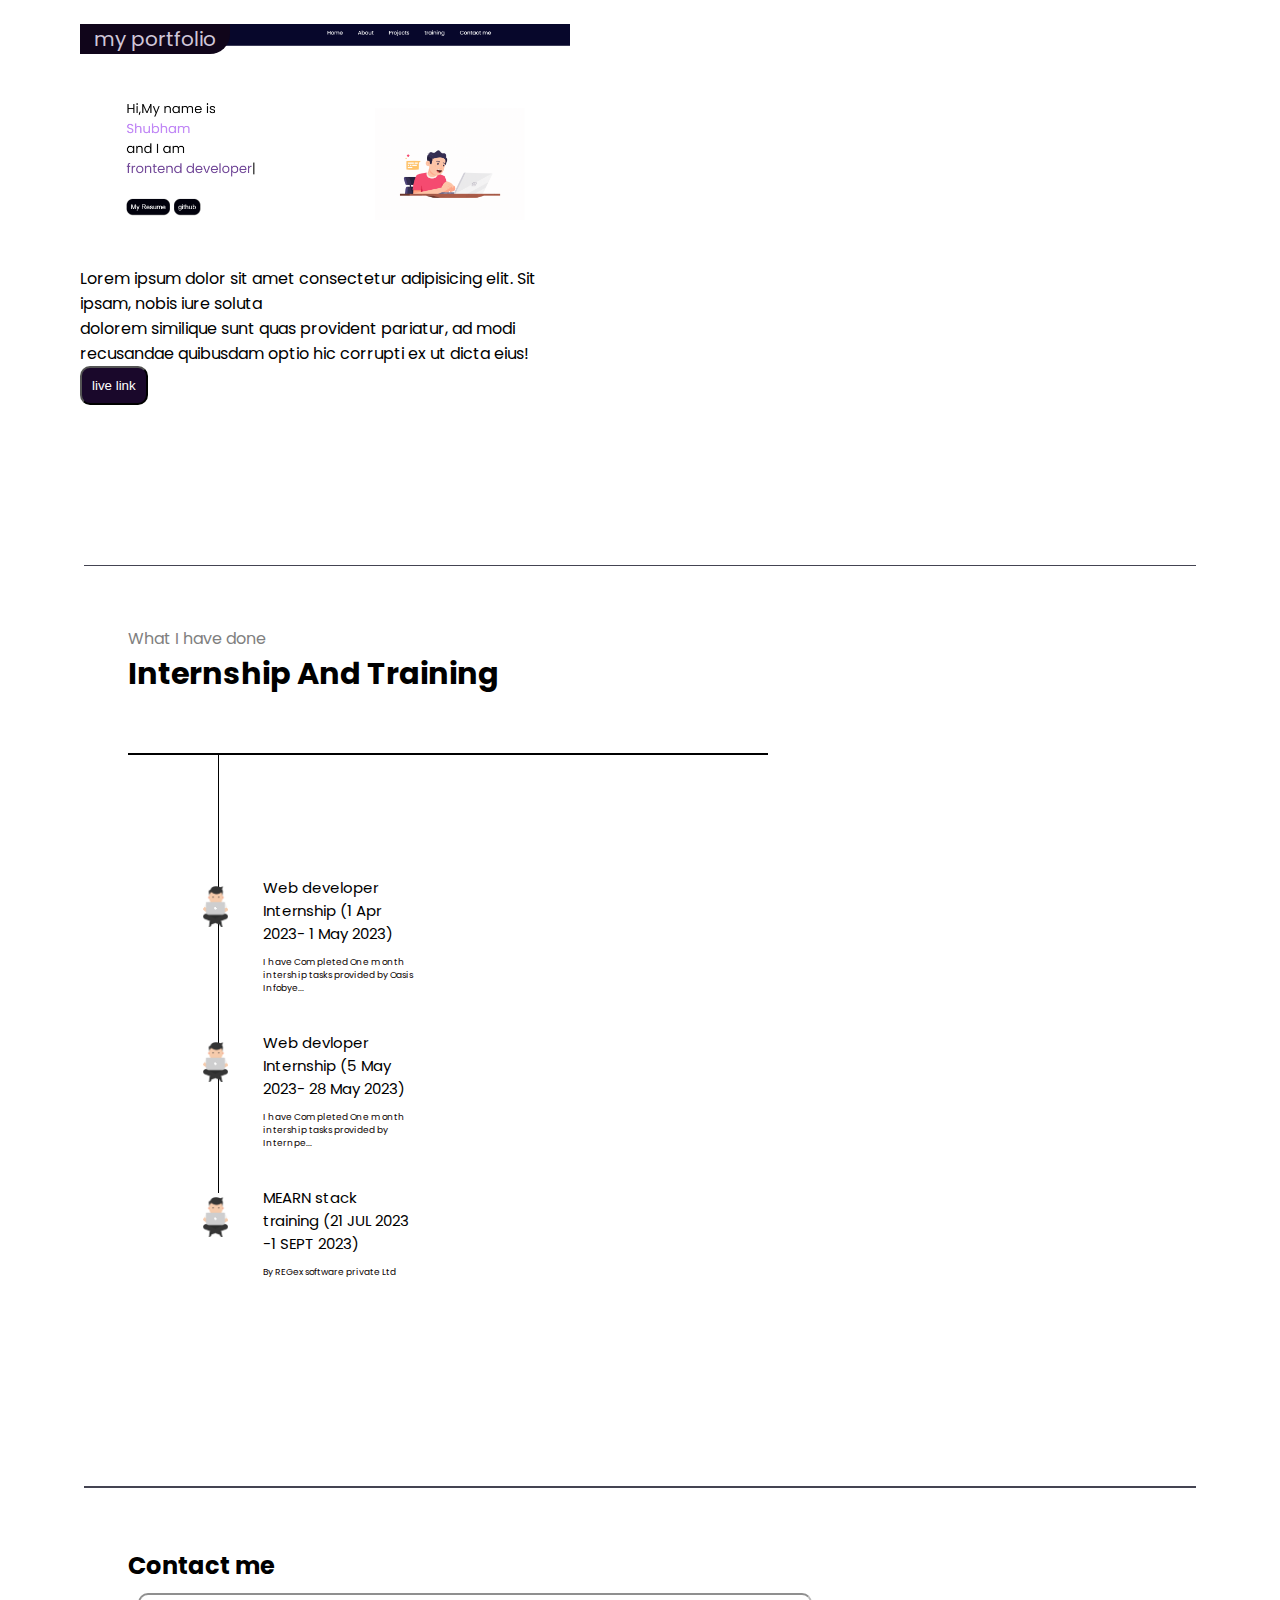
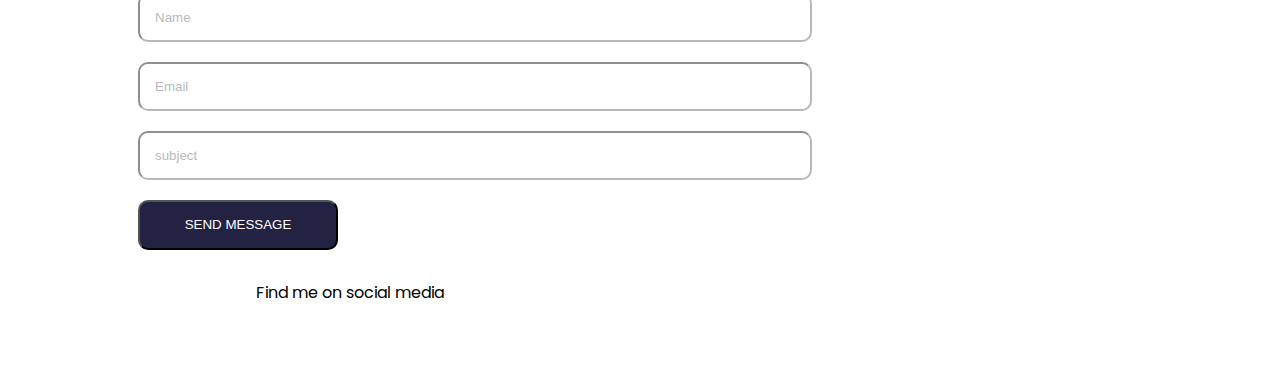
==== commit 41dadef6: "portfolio" ====
--- a/index.html
+++ b/index.html
@@ -108,20 +108,42 @@
                      
                     <div class="project">
                         <div class="tag1">  todo-list </div>
-                       <img src="project1.png" height="235px" alt="">
-
-                    </div>
-                    <div class="project">
+                        <img src="project1.png" height="235px" alt="">
+                        <p>Lorem ipsum dolor sit amet consectetur adipisicing elit. Sit ipsam, nobis iure soluta dolorem  <br>similique sunt quas provident pariatur, ad modi recusandae quibusdam
+                         optio hic corrupti ex ut dicta eius!</p>
+
+                         <button>live link</button>
+
+                    </div>
+                    <div class="project1">
                      <div class="tag1">Restaurant</div>
                      <img src="project2.png" height="230px" alt="">
+                     <p>Lorem ipsum dolor sit amet consectetur adipisicing elit. 
+                        Sit ipsam, nobis iure soluta <br> dolorem similique sunt
+                         quas provident pariatur, ad modi <br> recusandae quibusdam
+                        optio hic corrupti ex ut dicta eius!</p>
+
+                        <button>live link</button>
                     </div>
                     <div class="project">
                      <div class="tag1">Architect</div>
                       <img src="project3.png"  height="230px" alt="">
-                    </div>
-                    <div class="project">
+                      <p>Lorem ipsum dolor sit amet consectetur adipisicing elit. 
+                        Sit ipsam, nobis iure soluta <br> dolorem similique sunt
+                         quas provident pariatur, ad modi <br> recusandae quibusdam
+                        optio hic corrupti ex ut dicta eius!</p>
+
+                        <button>live link</button>
+                    </div>
+                    <div class="project1">
                      <div class="tag1">my portfolio</div>
                      <img src="project4.png" height="235px" alt="">
+                     <p>Lorem ipsum dolor sit amet consectetur adipisicing elit. 
+                        Sit ipsam, nobis iure soluta <br> dolorem similique sunt
+                         quas provident pariatur, ad modi <br> recusandae quibusdam
+                        optio hic corrupti ex ut dicta eius!</p>
+
+                        <button>live link</button>
                     
                     </div>
                     
--- a/portfolio.css
+++ b/portfolio.css
@@ -203,12 +203,17 @@
 
 }
 .projects{
+
     display: flex;
     flex-wrap: wrap;
     padding: 50px;
     margin-left: 30px;
-   
-   
+     
+}
+
+.project1{
+    margin-left: 50%;
+    margin-bottom: 50px;
 }
 .project img{
     width: 300px;
@@ -217,6 +222,15 @@
    /* border: 1px solid gray ; */
    box-shadow:  0 4px 8px 0 rgba(0,0,0,0.2);
 
+}
+button{
+    color: white;
+    background-color: rgb(26, 8, 43);
+    border-radius: 10px;
+    padding: 10px;
+}
+.projects p{
+    color: black;
 }
 .tag1{
     position: absolute;
@@ -342,6 +356,14 @@
    .rightsection img{
     width: 45vw;
    }
+   .projects{
+    margin-right: 100%;
+   margin-bottom: 50px;
+   }
+   .project{
+    margin-bottom: 50px;
+
+   }
    .contact{
     display: flex;
     flex-direction: column;
